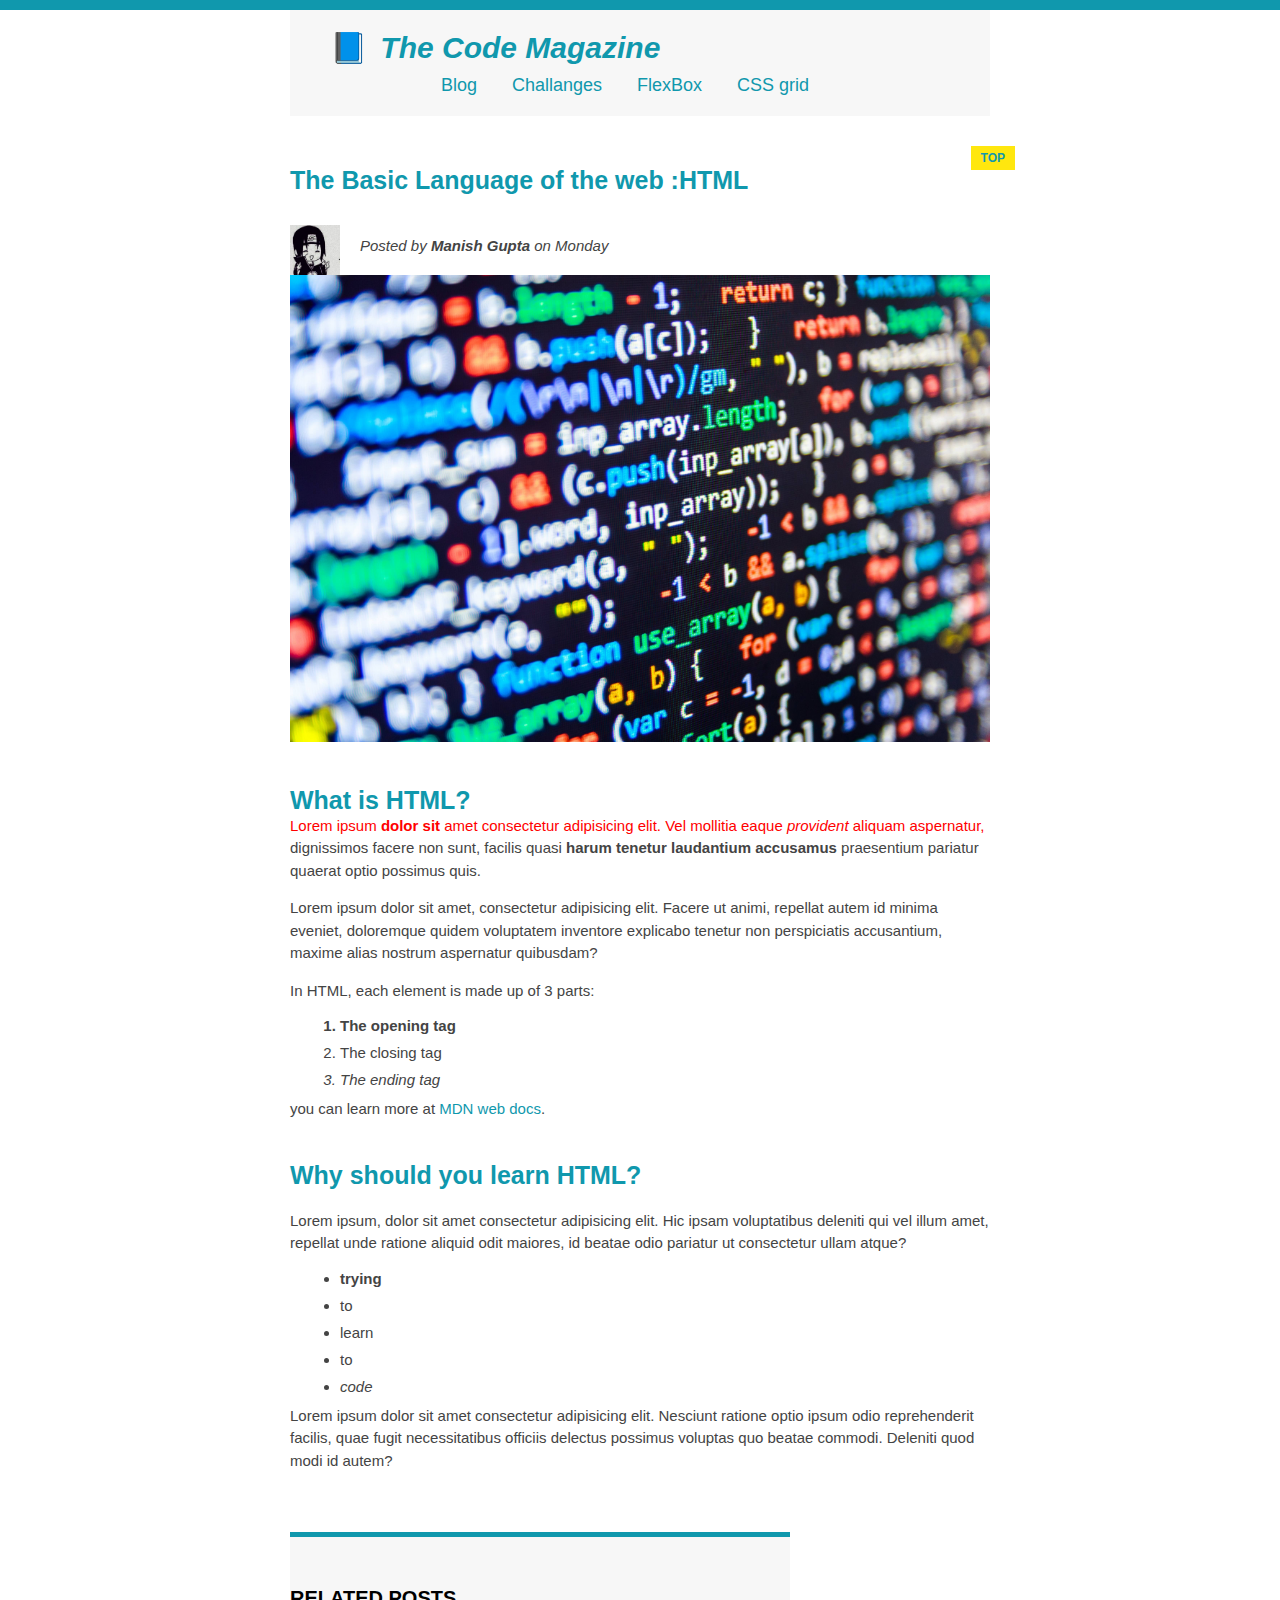
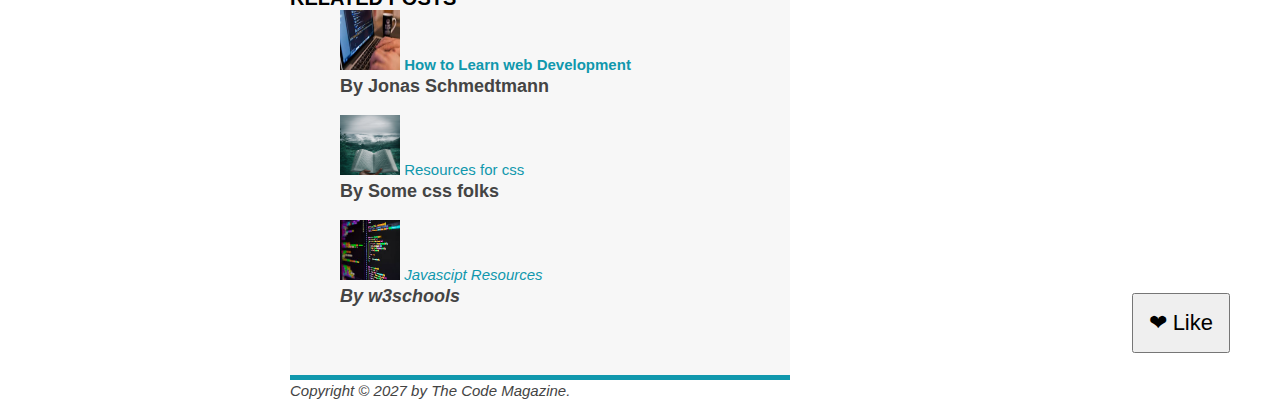
==== Web Dev/03. Layouts, FlexBox and Grids/index.html @ be98f2f2 "Layouts started" ====
<!DOCTYPE html>
<hmtl lang="en">
    <head>
        <meta charset= "UTF-8"/>
        <link href ="style.css" rel ="stylesheet"/>    

        <title> The Basic Language of the web : HTML</title>
        
    </head>

    <body>
    <!--  
        <h1>The Basic Language of the web :HTML</h1>
        <h2>The Basic Language of the web :HTML</h2>
        <h3>The Basic Language of the web :HTML</h3>
        <h4>The Basic Language of the web :HTML</h4>
        <h5>The Basic Language of the web :HTML</h5>
        <h6>The Basic Language of the web :HTML</h6>
    -->
    <div class ="container">
        <header class ="main-header">
            <h1 >📘 The Code Magazine</h1>

            <nav>   
                <a href="blog.html">Blog</a>
                <a href="#">Challanges</a>
                <a href="#">FlexBox</a>
                <a href="#">CSS grid</a>
            </nav>

        </header>

        <article>
            <header class ="post-header">
                <h2 >The Basic Language of the web :HTML</h2>

                <img
                src = "img/itachi.jpg"
                alt ="user profile"
                height="50" 
                width="50" 
                class ="author-image">
                
                <p id="author" class="author">Posted by <strong>Manish Gupta</strong> on Monday</p>
        
                <img 
                src = "img/post.jpg" 
                alt="random code on screen"
                height="400"
                width="500"
                class="post-image"/>

                <button class="like-button">❤ Like</button>
        
            </header>

        <h3>What is HTML?</h3>

        <p>Lorem ipsum <strong>dolor sit </strong> amet consectetur adipisicing elit. Vel mollitia eaque
            <em>provident </em>aliquam aspernatur, dignissimos facere non sunt, facilis quasi 
            <strong>harum tenetur laudantium accusamus </strong>
            praesentium pariatur 
            quaerat optio possimus quis.</p>
        <p>Lorem ipsum dolor sit amet, 
            consectetur adipisicing elit. Facere ut animi, 
            repellat autem id minima eveniet, 
            doloremque quidem voluptatem inventore
            explicabo tenetur non perspiciatis accusantium, 
            maxime alias nostrum aspernatur quibusdam?</p>  
        <p>In HTML, each element is made up of 3 parts:</p>  
        <ol >
            <li class = "first-li">The opening tag</li>
            <li>The closing tag</li>
            <li>The ending tag</li>
        </ol>      
        
        <p>you can learn more at 
            <a href="https://developer.mozilla.org/en-US/"
            target ="blank"> MDN web docs</a>.</p>

        <h4 >Why should you learn HTML?</h3>
        <p>Lorem ipsum, dolor sit amet consectetur adipisicing elit.
            Hic ipsam voluptatibus deleniti qui vel illum amet, 
            repellat unde ratione aliquid odit maiores,
            id beatae odio pariatur ut consectetur ullam atque?
        </p>
        <ul>
            <li class = "first-li">trying</li>
            <li>to</li>
            <li>learn</li>
            <li>to</li>
            <li>code</li>
        </ul>

        <p> Lorem ipsum dolor sit amet consectetur adipisicing 
        elit. Nesciunt ratione optio ipsum odio 
        reprehenderit facilis, quae fugit necessitatibus
        officiis delectus possimus voluptas quo beatae 
        commodi. Deleniti quod modi id autem? </p>
        </article>

        <aside>
            <h5>Related Posts</h4>
            <ul class ="related-list">
                <li>
                    <img src ="img/code.jfif"
                        alt ="codes"
                        height="60"
                        width="60"/>
                    <a href="#">
                        How to Learn web Development </a>
                    <p class = "related-author">By Jonas Schmedtmann</p>
                </li>
                <li>
                    <img src = "img/books.jfif" 
                    alt="books"
                    height="60"
                    width="60"/>
                    <a href ="#">
                    Resources for css
                    </a>
                    <p  class = "related-author">By Some css folks</p>
                </li> 
                <li>
                    <img src ="img/js code.jfif" 
                        alt ="javascript code"
                        height ="60"
                        width = "60"/>
                    <a href ="#">
                    Javascipt Resources
                    </a>  
                    <p  class = "related-author">By w3schools</p>          
                </li>       
            </ul>
        </aside>

        <footer>
            <p id = "copyright" class = "copyright text" >
                Copyright &copy; 2027 by The Code Magazine.
            </p>
            
        </footer>
        
    </div>

    </body>

</hmtl>
---- Web Dev/03. Layouts, FlexBox and Grids/style.css ----
/*  Universal selector - does not get inherited */
*{
    /* border-top:10px solid #1098ad; */
    margin: 0;
    padding: 0;
} 

body{
    color: #444;
    font-family: sans-serif;
    border-top: 10px solid #1098ad;
    position: relative;
}

.container{
    width: 700px;
    /* margin-left: auto;
    margin-right: auto; */
    margin:0 auto;
}

.main-header{
    background-color: #f7f7f7;
    /* padding: 20px;
    padding-left: 40px;
    padding-right: 40px; */
    padding: 20px 40px;
    margin-bottom: 50px;
    /* height: 80px; */
}
article{
    margin-bottom: 60px;
}

nav {
    font-size: 18px;
    text-align: center;
}

.post-header{
    margin-bottom:40px;
}

aside{
    background-color: #f7f7f7;
    border-top: 5px solid #1098ad;
    border-bottom: 5px solid #1098ad;
    width: 500px;
    padding: 50px 0;
}

/* Smaller Elements*/
h1,
h2,
h3,
h4{
    color: #1098ad ;
    
}

h1{
    font-size : 30px; 
    font-family: sans-serif;
    font-style: italic;
}

h2{
    font-size : 25px;
    font-family: sans-serif;
    margin-bottom: 30px;
}

h3{
    font-size: 25px;
    font-family: sans-serif;
    
}
h4{
    font-size: 25px;
    font-family: sans-serif;
    margin-top:40px;
    margin-bottom:20px;
}

p{
    font-family: sans-serif;
    font-size: 15px;
    line-height: 1.5;   
    margin-bottom:15px;
}

ul ,ol{
    margin-left: 50px;
}

h5{
    color: black;
    font-size: 20px;
    text-transform: uppercase;
    
}

li{
    font-family: sans-serif;
    font-size: 15px;
    margin-bottom: 10px;
    /* display: inline; */
}
footer p {
    font-size: 15px;
}

/*
article header p {
    font-style: italic;
}
*/

#author{
    font-style: italic;
}

#copyright{
    font-style: italic;
}

.related-author{
    font-size: 18px;
    font-weight: bold;
}

/* 
#related-list{
    list-style:circle;
} */

.related-list{
    list-style:none;
}

.main-header{
    background-color:#f7f7f7;
}

/* 
body{
    background-color: rgb(222, 209, 209);
} */

/* .first-li{
    font-weight: bold;
    font-style: italic;
} */

/* pseudo classes */
li:first-child{
    font-weight: bold;
}

li:last-child{
    font-style:italic;
    
}

li:nth-child(odd){
    /* color: red; */
}

/* Misconception: this won't work */
article p:first-child{
    color:red;
}

li p:last-child{
    /* color:blue; */
}

/* pseudo elements */
h1::first-letter{
    font-style: normal;
    margin-right: 5px;
}

h3 + p::first-line{
    color:red;
}

h2{
    /* background-color: orange; */
    position:relative;
}
h2::after{
    content: "TOP";
    background-color: #ffe70e;
    font-size: 12px;
    font-weight: bold;
    display: inline-block;
    padding: 5px 10px;
    position:absolute;
    top:-20px;
    right:-25px;
}


/* Styling hyperlinks */
a:link{
    color:#1098ad;
    text-decoration: none;
}

a:visited{
    /*color: #777 */
    color: #1098ad;
}

a:hover{
    color: orangered;
    font-weight: bold;
    text-decoration: underline solid orangered;
}

a:active{
    background-color: black;
    font-style: italic;
} 
/* LVHA */

.post-image{
    width: 100%;
    height: auto;
}

nav a:link{
    /* background-color:orangered;
    margin: 20px;
    padding:20px; */

    margin-right:30px;
    margin-top:10px;
    display:inline-block;
}

.like-button{
    font-size: 22px;
    padding:15px;
    cursor: pointer;

    position:absolute;
    /* top:50px;
    left:50px; */
    bottom:50px;
    right:50px
}
/* Resolving Conflicts */
/* #copyright{
    color:red;
}

.copyright{
    color: aqua;
}

.text{
    color: yellow;
}
footer p{
    color: purple !important;
} */

/* nav a:link {
    font-size: 18px;
} */

/* FLOATS */

.author-image{
    float: left;
}

.author{
    /* padding-left:80px; */
    float: left;
    margin-top: 10px;
    margin-left:20px;
}
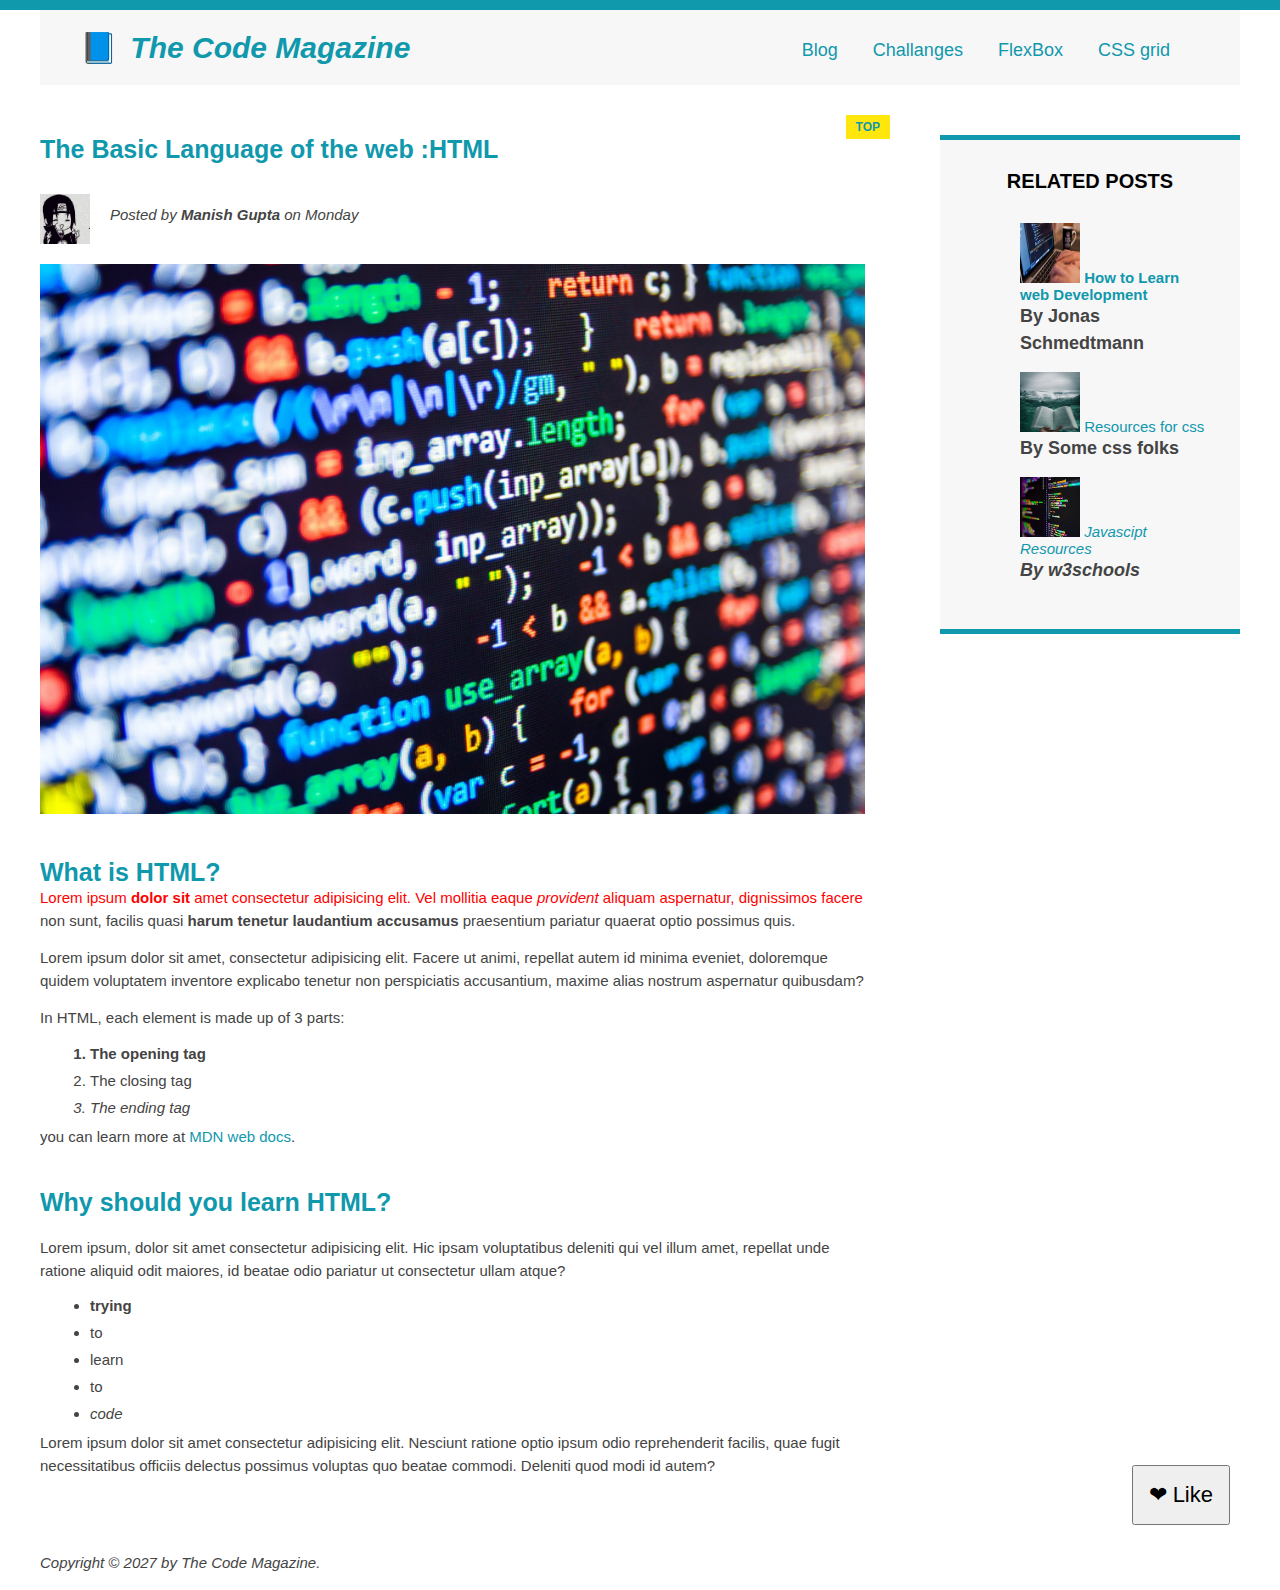
==== commit 2e4e6488: "Float layouts covered" ====
--- a/Web Dev/03. Layouts, FlexBox and Grids/index.html
+++ b/Web Dev/03. Layouts, FlexBox and Grids/index.html
@@ -18,8 +18,8 @@
         <h6>The Basic Language of the web :HTML</h6>
     -->
     <div class ="container">
-        <header class ="main-header">
-            <h1 >📘 The Code Magazine</h1>
+        <header class ="main-header clearfix">
+            <h1>📘 The Code Magazine</h1>
 
             <nav>   
                 <a href="blog.html">Blog</a>
@@ -27,6 +27,8 @@
                 <a href="#">FlexBox</a>
                 <a href="#">CSS grid</a>
             </nav>
+
+            <!-- <div class = "clear"></div> -->
 
         </header>
 
--- a/Web Dev/03. Layouts, FlexBox and Grids/style.css
+++ b/Web Dev/03. Layouts, FlexBox and Grids/style.css
@@ -3,6 +3,7 @@
     /* border-top:10px solid #1098ad; */
     margin: 0;
     padding: 0;
+    box-sizing: border-box; /* not inherited by child elements, so we put it in universal selector*/
 } 
 
 body{
@@ -13,20 +14,14 @@
 }
 
 .container{
-    width: 700px;
-    /* margin-left: auto;
-    margin-right: auto; */
+    width: 1200px;
     margin:0 auto;
 }
 
 .main-header{
     background-color: #f7f7f7;
-    /* padding: 20px;
-    padding-left: 40px;
-    padding-right: 40px; */
     padding: 20px 40px;
     margin-bottom: 50px;
-    /* height: 80px; */
 }
 article{
     margin-bottom: 60px;
@@ -45,8 +40,7 @@
     background-color: #f7f7f7;
     border-top: 5px solid #1098ad;
     border-bottom: 5px solid #1098ad;
-    width: 500px;
-    padding: 50px 0;
+    padding: 30px 30px;
 }
 
 /* Smaller Elements*/
@@ -81,24 +75,26 @@
     margin-top:40px;
     margin-bottom:20px;
 }
-
-p{
-    font-family: sans-serif;
-    font-size: 15px;
-    line-height: 1.5;   
-    margin-bottom:15px;
-}
-
-ul ,ol{
-    margin-left: 50px;
-}
-
 h5{
     color: black;
     font-size: 20px;
     text-transform: uppercase;
-    
-}
+    text-align:center;
+    margin-bottom:30px;
+}
+
+
+p{
+    font-family: sans-serif;
+    font-size: 15px;
+    line-height: 1.5;   
+    margin-bottom:15px;
+}
+
+ul ,ol{
+    margin-left: 50px;
+}
+
 
 li{
     font-family: sans-serif;
@@ -110,11 +106,6 @@
     font-size: 15px;
 }
 
-/*
-article header p {
-    font-style: italic;
-}
-*/
 
 #author{
     font-style: italic;
@@ -129,11 +120,6 @@
     font-weight: bold;
 }
 
-/* 
-#related-list{
-    list-style:circle;
-} */
-
 .related-list{
     list-style:none;
 }
@@ -142,15 +128,6 @@
     background-color:#f7f7f7;
 }
 
-/* 
-body{
-    background-color: rgb(222, 209, 209);
-} */
-
-/* .first-li{
-    font-weight: bold;
-    font-style: italic;
-} */
 
 /* pseudo classes */
 li:first-child{
@@ -160,19 +137,6 @@
 li:last-child{
     font-style:italic;
     
-}
-
-li:nth-child(odd){
-    /* color: red; */
-}
-
-/* Misconception: this won't work */
-article p:first-child{
-    color:red;
-}
-
-li p:last-child{
-    /* color:blue; */
 }
 
 /* pseudo elements */
@@ -186,7 +150,6 @@
 }
 
 h2{
-    /* background-color: orange; */
     position:relative;
 }
 h2::after{
@@ -231,10 +194,6 @@
 }
 
 nav a:link{
-    /* background-color:orangered;
-    margin: 20px;
-    padding:20px; */
-
     margin-right:30px;
     margin-top:10px;
     display:inline-block;
@@ -244,42 +203,52 @@
     font-size: 22px;
     padding:15px;
     cursor: pointer;
-
     position:absolute;
     /* top:50px;
     left:50px; */
     bottom:50px;
     right:50px
 }
-/* Resolving Conflicts */
-/* #copyright{
-    color:red;
-}
-
-.copyright{
-    color: aqua;
-}
-
-.text{
-    color: yellow;
-}
-footer p{
-    color: purple !important;
-} */
-
-/* nav a:link {
-    font-size: 18px;
-} */
 
 /* FLOATS */
 
 .author-image{
-    float: left;
+    float:left;
+    margin-bottom:20px;
 }
 
 .author{
-    /* padding-left:80px; */
     float: left;
     margin-top: 10px;
     margin-left:20px;
 }
+
+h1{
+    float: left;
+}
+nav{
+    float:right;
+}
+
+/*  not a god practice
+.clear{
+    clear: both;
+} */
+
+.clearfix::after{ /* 1. this appears only when we define a content property */
+    clear: both;
+    content:" ";
+    display: block; /*2. Trick works on block type only.*/
+}
+
+article{
+    float: left;
+    width:825px;
+}
+aside{
+    float: right;
+    width:300px;
+}
+footer{
+    clear:both;
+}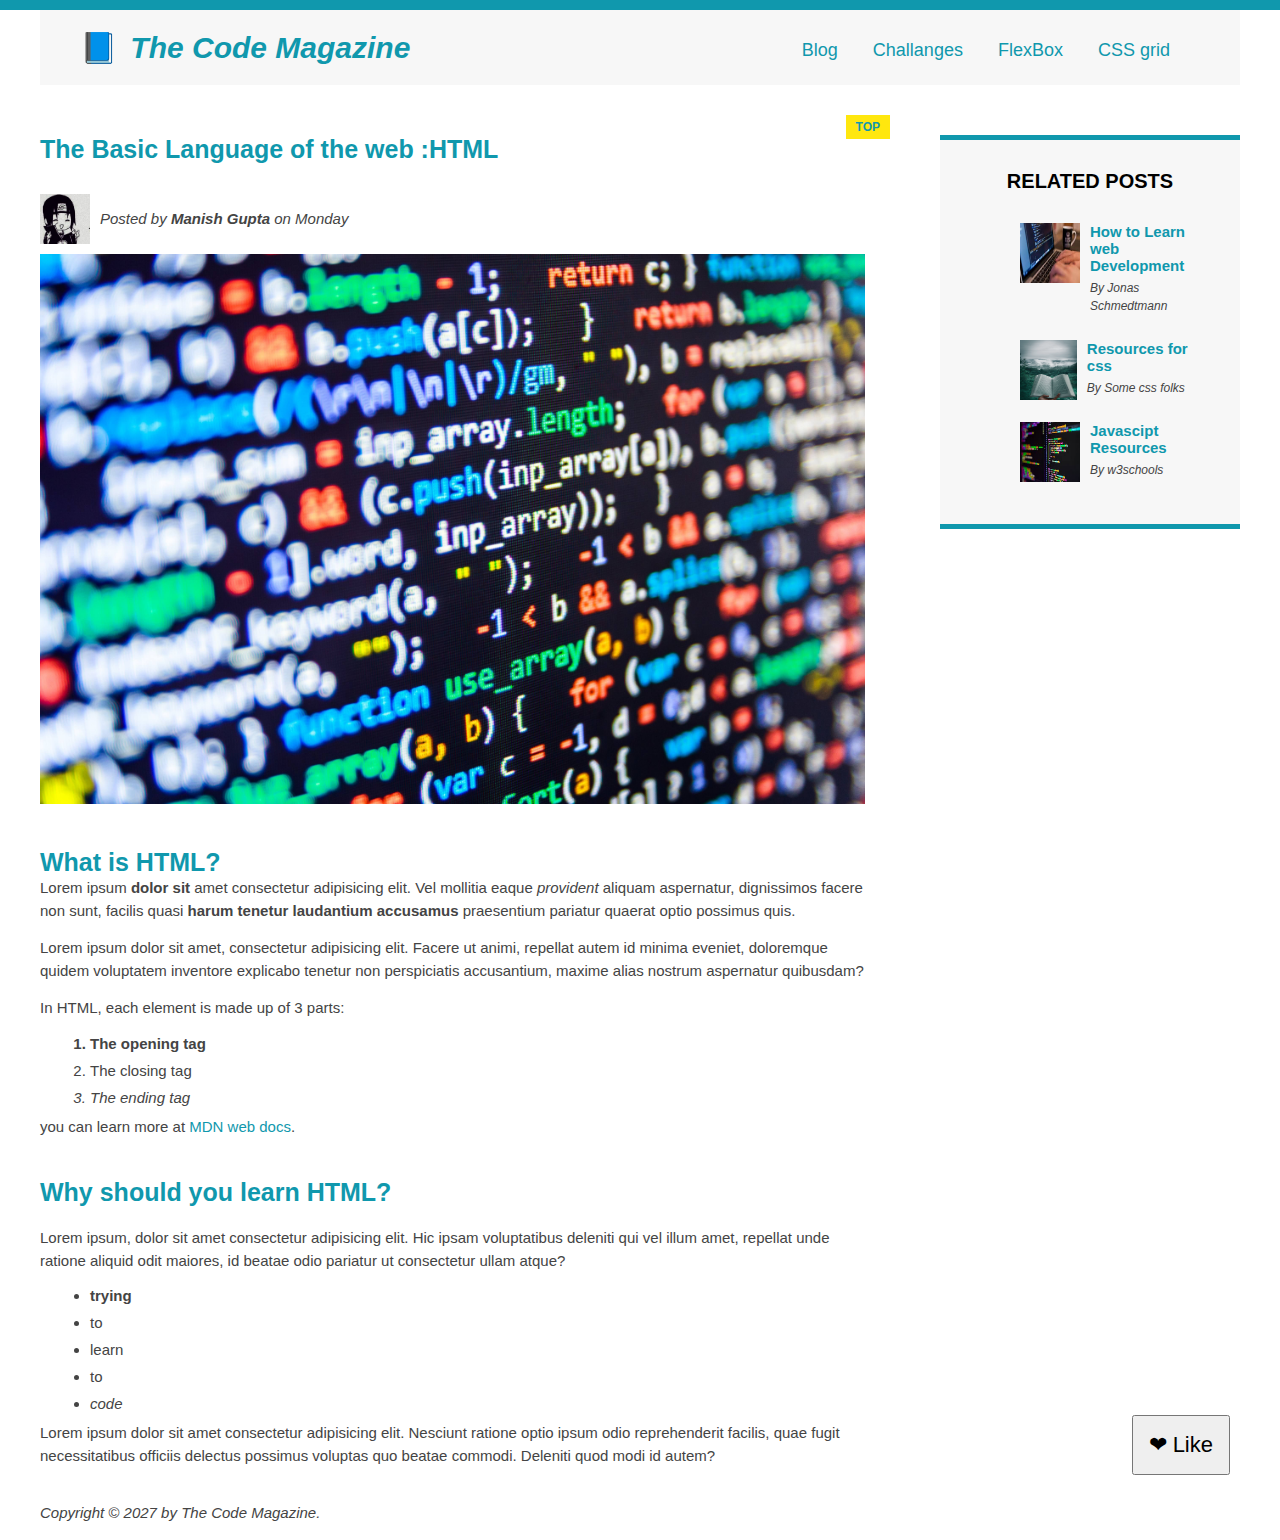
==== commit b7b7faa2: "Flexbox  completed" ====
--- a/Web Dev/03. Layouts, FlexBox and Grids/index.html
+++ b/Web Dev/03. Layouts, FlexBox and Grids/index.html
@@ -18,8 +18,8 @@
         <h6>The Basic Language of the web :HTML</h6>
     -->
     <div class ="container">
-        <header class ="main-header clearfix">
-            <h1>📘 The Code Magazine</h1>
+        <header class ="main-header">
+            <h1 >📘 The Code Magazine</h1>
 
             <nav>   
                 <a href="blog.html">Blog</a>
@@ -28,22 +28,23 @@
                 <a href="#">CSS grid</a>
             </nav>
 
-            <!-- <div class = "clear"></div> -->
-
         </header>
 
+        <div class="row">
         <article>
             <header class ="post-header">
                 <h2 >The Basic Language of the web :HTML</h2>
+                <div class="author-info">
 
-                <img
-                src = "img/itachi.jpg"
-                alt ="user profile"
-                height="50" 
-                width="50" 
-                class ="author-image">
-                
-                <p id="author" class="author">Posted by <strong>Manish Gupta</strong> on Monday</p>
+                  <img
+                  src = "img/itachi.jpg"
+                  alt ="user profile"
+                  height="50" 
+                  width="50"
+                  class="author-image" >
+                  
+                  <p id="author" class="author">Posted by <strong>Manish Gupta</strong> on Monday</p>
+                </div>
         
                 <img 
                 src = "img/post.jpg" 
@@ -104,37 +105,44 @@
         <aside>
             <h5>Related Posts</h4>
             <ul class ="related-list">
-                <li>
+                <li class ="related-post" >
                     <img src ="img/code.jfif"
-                        alt ="codes"
-                        height="60"
-                        width="60"/>
-                    <a href="#">
-                        How to Learn web Development </a>
-                    <p class = "related-author">By Jonas Schmedtmann</p>
+                    alt ="codes"
+                    height="60"
+                    width="60"/>
+                    <div >
+                    <a href="#" class="related-link">
+                      How to Learn web Development </a>
+                      <p class = "related-author">By Jonas Schmedtmann</p>
+                    </div>
                 </li>
-                <li>
+                <li class ="related-post">
                     <img src = "img/books.jfif" 
                     alt="books"
                     height="60"
                     width="60"/>
-                    <a href ="#">
-                    Resources for css
+                    <div >
+                    <a href ="#" class="related-link">
+                      Resources for css
                     </a>
                     <p  class = "related-author">By Some css folks</p>
+                  </div>
                 </li> 
-                <li>
+                <li class ="related-post">
                     <img src ="img/js code.jfif" 
-                        alt ="javascript code"
-                        height ="60"
-                        width = "60"/>
-                    <a href ="#">
-                    Javascipt Resources
+                    alt ="javascript code"
+                    height ="60"
+                    width = "60"/>
+                    <div>
+                    <a href ="#" class="related-link">
+                      Javascipt Resources
                     </a>  
                     <p  class = "related-author">By w3schools</p>          
+                  </div>
                 </li>       
             </ul>
         </aside>
+      </div>
 
         <footer>
             <p id = "copyright" class = "copyright text" >
@@ -147,4 +155,4 @@
 
     </body>
 
-</hmtl> 
+</hmtl>--- a/Web Dev/03. Layouts, FlexBox and Grids/style.css
+++ b/Web Dev/03. Layouts, FlexBox and Grids/style.css
@@ -136,7 +136,6 @@
 
 li:last-child{
     font-style:italic;
-    
 }
 
 /* pseudo elements */
@@ -146,7 +145,7 @@
 }
 
 h3 + p::first-line{
-    color:red;
+    /* color:red; */
 }
 
 h2{
@@ -212,6 +211,7 @@
 
 /* FLOATS */
 
+/*  
 .author-image{
     float:left;
     margin-bottom:20px;
@@ -228,17 +228,18 @@
 }
 nav{
     float:right;
-}
+} 
+*/
 
 /*  not a god practice
 .clear{
     clear: both;
 } */
 
-.clearfix::after{ /* 1. this appears only when we define a content property */
+/* .clearfix::after{ 
     clear: both;
     content:" ";
-    display: block; /*2. Trick works on block type only.*/
+    display: block; 
 }
 
 article{
@@ -251,4 +252,56 @@
 }
 footer{
     clear:both;
+}   */
+
+/* FLEXBOX */
+.main-header{
+    display: flex;
+    justify-content: space-between ;
+}
+
+.author-info{
+    display: flex;
+    align-items: center;
+    gap: 10px;
+    margin-bottom: 10px;
+}
+.author{
+    margin-bottom:0;
+}
+
+.related-post{
+    display: flex;
+    gap: 10px;
+}
+
+.related-link:link{
+    display: block;
+    font-size: 15px;
+    font-weight: bold;
+    font-style: normal;
+    margin-bottom: 5px;
+}
+.related-author{
+    font-size: 12px;
+    font-weight: normal;
+    font-style: italic;
+}
+.related-post:last-child{
+    margin-bottom: 0;
+}
+
+.row{
+    display: flex;
+    margin-bottom: 20px;
+    align-items: flex-start;
+    gap: 75px;
+}
+
+article{
+    margin-bottom: 0;
+    flex: 1; /* adjusts the width to available space*/
+}
+aside{
+    flex: 0 0 300px;
 }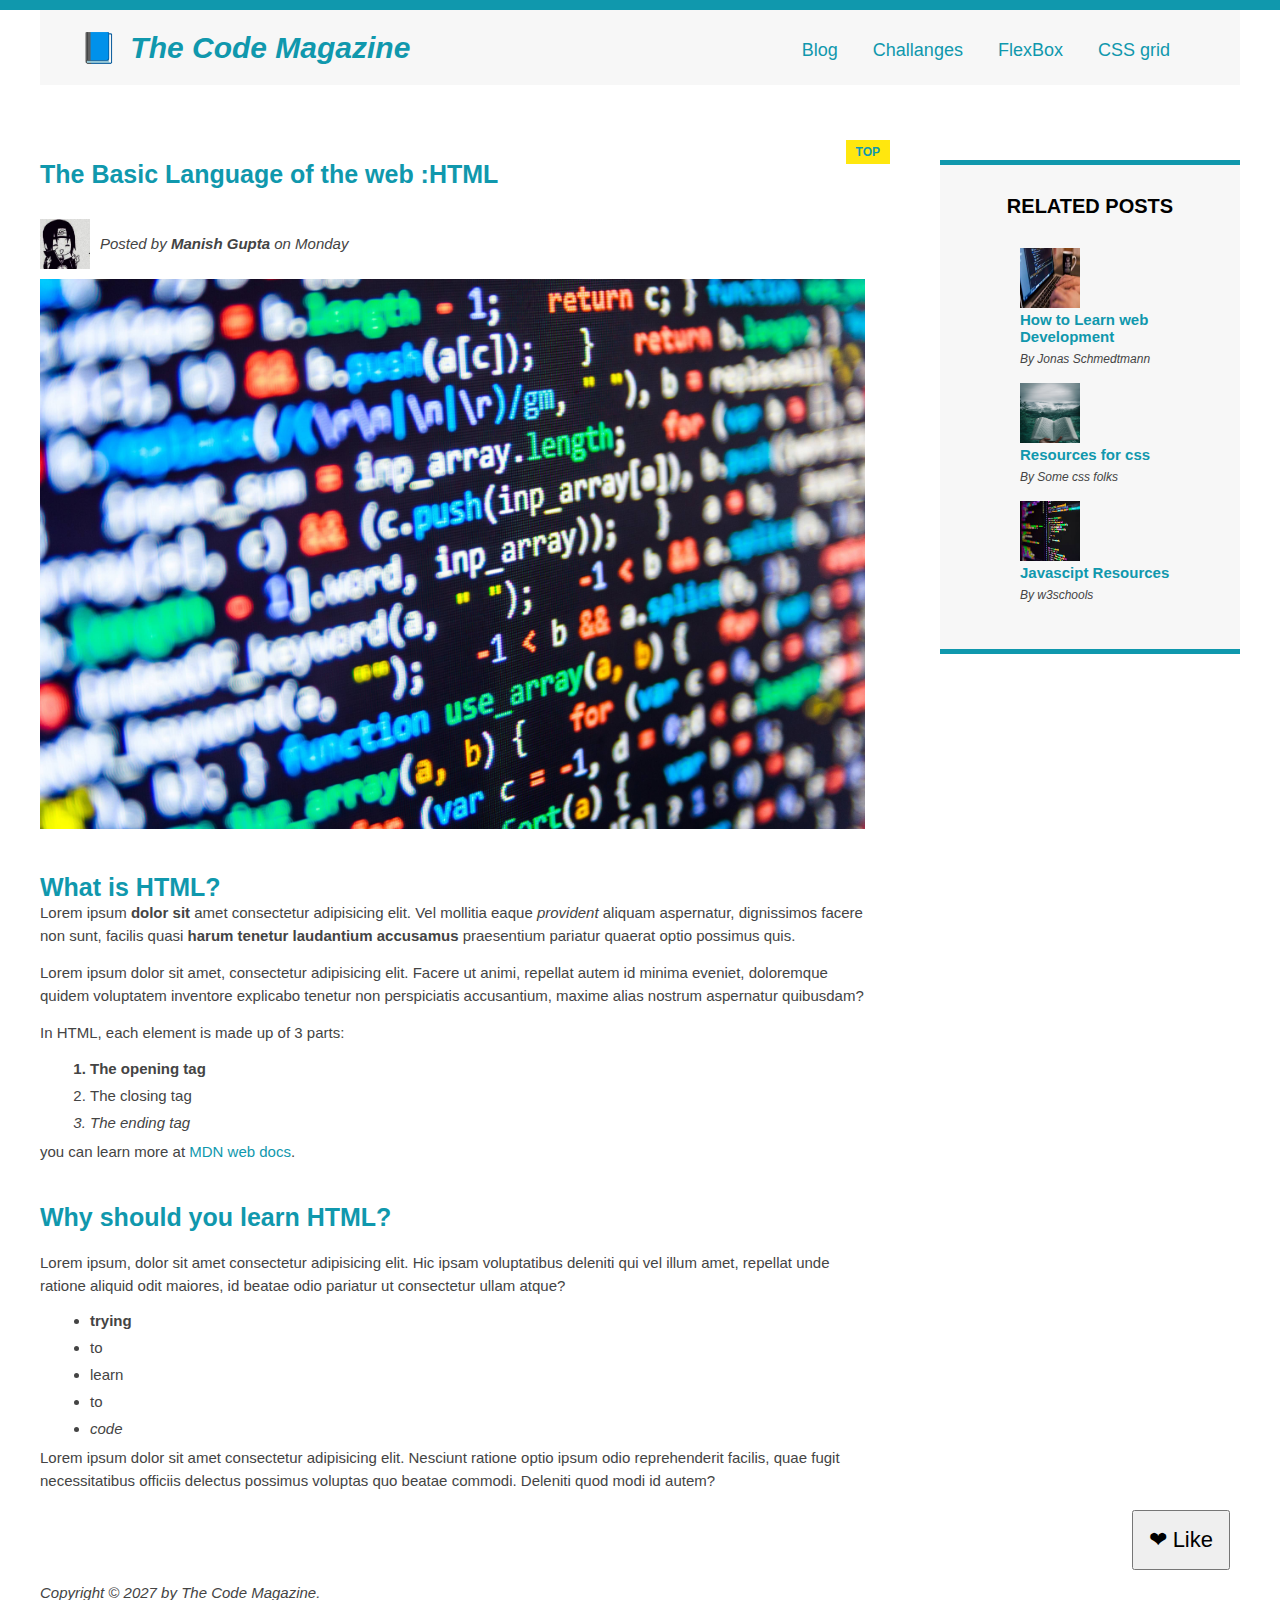
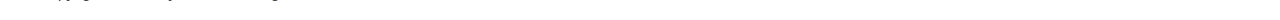
==== commit d8210e2f: "CSS grid completed." ====
--- a/Web Dev/03. Layouts, FlexBox and Grids/index.html
+++ b/Web Dev/03. Layouts, FlexBox and Grids/index.html
@@ -30,7 +30,7 @@
 
         </header>
 
-        <div class="row">
+        <!-- <div class="row"> -->
         <article>
             <header class ="post-header">
                 <h2 >The Basic Language of the web :HTML</h2>
@@ -142,7 +142,7 @@
                 </li>       
             </ul>
         </aside>
-      </div>
+      <!-- </div> -->
 
         <footer>
             <p id = "copyright" class = "copyright text" >
--- a/Web Dev/03. Layouts, FlexBox and Grids/style.css
+++ b/Web Dev/03. Layouts, FlexBox and Grids/style.css
@@ -21,10 +21,10 @@
 .main-header{
     background-color: #f7f7f7;
     padding: 20px 40px;
-    margin-bottom: 50px;
+    /* margin-bottom: 50px; */
 }
 article{
-    margin-bottom: 60px;
+    /* margin-bottom: 60px; */
 }
 
 nav {
@@ -124,8 +124,29 @@
     list-style:none;
 }
 
+.related-link:link{
+    display: block;
+    font-size: 15px;
+    font-weight: bold;
+    font-style: normal;
+    margin-bottom: 5px;
+}
+
+.related-author{
+    font-size: 12px;
+    font-weight: normal;
+    font-style: italic;
+}
+
+.related-post:last-child{
+    margin-bottom: 0;
+}
+
 .main-header{
     background-color:#f7f7f7;
+}
+.author{
+    margin-bottom:0;
 }
 
 
@@ -255,6 +276,27 @@
 }   */
 
 /* FLEXBOX */
+/*
+.related-post{
+    display: flex;
+    gap: 10px;
+}
+
+.row{
+    display: flex;
+    margin-bottom: 20px;
+    align-items: flex-start;
+    gap: 75px;
+}
+
+article{
+    margin-bottom: 0;
+    flex: 1; 
+}
+
+aside{
+    flex: 0 0 300px;
+} */
 .main-header{
     display: flex;
     justify-content: space-between ;
@@ -266,42 +308,25 @@
     gap: 10px;
     margin-bottom: 10px;
 }
-.author{
-    margin-bottom:0;
-}
-
-.related-post{
-    display: flex;
-    gap: 10px;
-}
-
-.related-link:link{
-    display: block;
-    font-size: 15px;
-    font-weight: bold;
-    font-style: normal;
-    margin-bottom: 5px;
-}
-.related-author{
-    font-size: 12px;
-    font-weight: normal;
-    font-style: italic;
-}
-.related-post:last-child{
-    margin-bottom: 0;
-}
-
-.row{
-    display: flex;
-    margin-bottom: 20px;
-    align-items: flex-start;
+
+
+/* GRID */
+.container{
+    display: grid;
+    grid-template-columns: 1fr 300px;
+    /* grid-template-row:; */
     gap: 75px;
-}
-
+    align-items: start;
+}
+.main-header{
+    grid-column: 1 / -1;
+    row-gap: 60px;
+}
 article{
-    margin-bottom: 0;
-    flex: 1; /* adjusts the width to available space*/
+    grid-column: 1/2;
+    row-gap: 50px;
 }
 aside{
-    flex: 0 0 300px;
-}+    grid-column: 2/-1;
+    
+}
